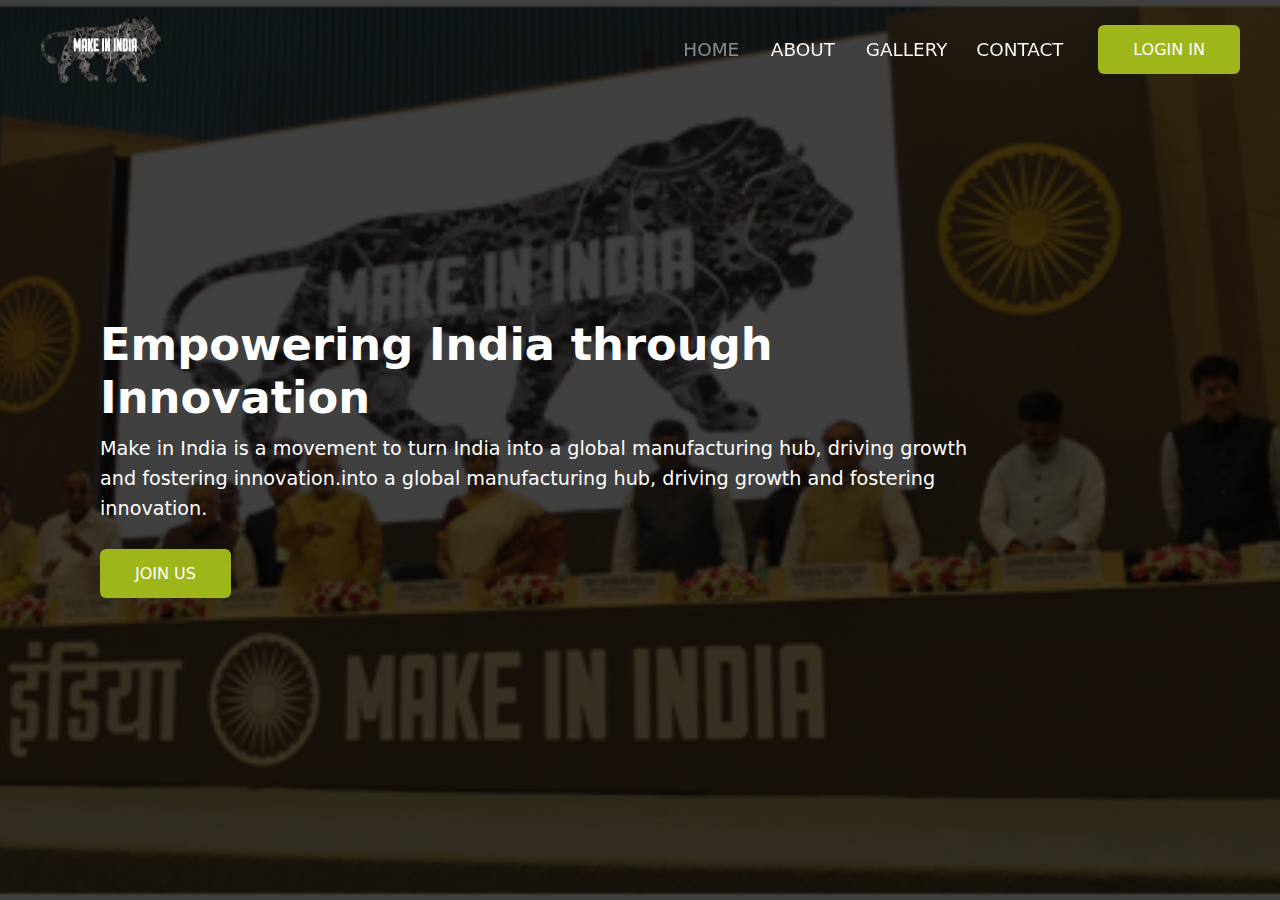
==== index.html @ be311ae3 "Add files via upload" ====
<!DOCTYPE html>
<html>
 <head>
  <title>Make in India</title>
  <link rel="stylesheet" href="style.css">
 </head>
 <body>
  <header>
	<img src="./pictures/logo.png">
	<nav>
		<a href="#" class="active">HOME</a>
		<a href="abt.html">ABOUT</a>
		<a href="srv.html">GALLERY</a>
		<a href="cnt.html">CONTACT</a>
		<a href="login.html" class="btn-ctn">LOGIN IN</a>
	</nav>
  </header>
  <section>
  <div class="content">
  <div class="ctn-dts">
	<h1 style="--i:0;">Empowering India through Innovation</h1>
	<p style="--i:1;">Make in India is a movement to turn India into a global manufacturing hub, driving growth and fostering innovation.into a global manufacturing hub, driving growth and fostering innovation.</p>
	<a href="abt.html" class="btn-ctn">JOIN US</a>
  </div>
  </div>
  </section>
 </body>
</html>
---- style.css ----
*{
	padding: 0;
	margin: 0;
	text-decoration: none;
	box-sizing: border-box;
}
@keyframes fadeIn {from{opacity: 0;} to{ opacity: 1;}}
@keyframes slide {from{opacity: 0; transform: translateX(100%);} to{ opacity: 1;transform: translateX(0);}}
@keyframes slideRight {from{opacity: 0; transform: translateX(-100%);} to{ opacity: 1;transform: translateX(0);}}
@keyframes slideDown {from{opacity: 0; transform: translateY(-100%);} to{ opacity: 1;transform: translateY(0);}}
@keyframes rotate {from{opacity: 0; transform: rotateX(90deg);} to{ opacity: 1;transform: rotateX(0);}}
@keyframes jump{
	0%{opacity: 0; transform: translateY(20%);}
	50%{opacity: 1; transform: translateY(-10%);}
	100%{opacity: 1; transform: translateY(0%);}
}
@keyframes opening{
	0%{ transform: scale(0);}
	50%{ transform: scale(1.1);}
	100%{ transform: scale(1);}
}
:root{--theme: #9fb61b;}
a{color: #fff;}
h1{font-size: 2.8rem; margin-bottom: 10px;}
h2{font-size: 2rem; margin-bottom: 10px;}
p{font-size: 1.2rem; margin-bottom: 40px; line-height: 30px;}
body{
	color: #fff;
	font-family:system-ui, sans-serif;
	overflow-x: hidden;
	animation: fadeIn 1s;
}
section{
	background: linear-gradient(rgba(0,0,0,0.75),rgba(0,0,0,0.75)), url(./pictures/bg.png) no-repeat center;
	background-size: cover;
	height: 100dvh;
}
header{
	width: 100%;
	padding: 15px 40px;
	display: flex;
	justify-content: space-between;
	position: absolute;
	top: 0;
	animation: slideDown 1s cubic-bezier(0.19,1,0.22,1);
}
nav{
	display: flex;
	margin: 10px 0;
	align-items: center;
	gap: 40px;
}
nav a{
	color: transparent;
	background: linear-gradient(to right, var(--theme) 50% , #fff 50%) 100% 0/ 200%;
	background-clip: text;
	scale: 1.15;
	transition: scale 0.2s, background 0.5s;
}
nav a:hover{
	background-position: 0 0;
	scale: 1.25;
}
.btn-ctn{
	all: unset;
	padding: 15px 35px;
	background-color: var(--theme);
	border-radius: 6px;
	transition: 0.3s linear;
	cursor: pointer;
}
.btn-ctn:hover{
	filter: brightness(110%);
}
.btn-dts:active{
	scale: 1.12 0.45;
}
.active{
	color: rgba(255,255,255,0.5);
	background: none;
}
.active:hover{
	color: rgba(255,255,255,0.5);
	scale: 1.15;
}
.content{
	height: 100vh;
	display: flex;
	align-items: center;
	margin-left: 100px;
	max-width: 900px;
	animation: slide 1s;
}
.ctn-dts *{
	animation: slide 1s;
	animation-delay: calc(var(--i)*100ms);
}
.about, .gallery{
	display: grid;
	grid-template-columns: 50% 50%;
	align-items: center;
	justify-items: center;
	gap: 10px;
	padding: 20px;
}
.gallery{
	height: fit-content;
	transform: translateY(30px);
}
.gallery img{
	width: 300px;
	height: 250px;
	animation: slide 1s;
}
.abt-dts{
	text-align: justify;
	max-width: 500px;
	animation: slideRight 1s;
}
.abt-dts *{ 
	animation: slideRight 1s;
	animation-delay: calc(var(--i)*100ms); 
}
img.sm{width: 200px; height: 150px;}
img.fir{align-self: self-end; justify-self: self-start;}
img.sec{align-self: baseline; justify-self: flex-end;}
.services{
	padding-top: 70px;
	text-align: center;
}
.srv-dts{
	display: grid;
	grid-template-columns: repeat(3, 350px);
	gap: 30px;
	justify-content: center;
}
.srv-dts *{	border-radius: 5px;}
.s1{
	position: relative;
	overflow: hidden;
	height: 320px;
	opacity: 0;
	border: 2px solid #fff;
	animation: jump 1s forwards;
	animation-delay: calc(var(--i)*100ms);
	cursor:pointer;
}
.s1 img{
	height: 100%;
	transition: 0.3s linear;
	scale: 1.15;
}
.imgcap{
	position:absolute;
	top: 100%;
	height: 100%;
	background-color: rgba(96, 102, 10, 0.5);
	backdrop-filter: blur(0);
	transition: 0.5s linear;
	padding: 20px;
} 
.s1:hover .imgcap{
	top: 0;
	backdrop-filter: blur(5px);
}
.s1:hover img{scale: 1;}
.contact{
	display: grid;
	grid-template-columns: 45% 55%;
	padding-top: 70px;
}
.cnt-dts{
	text-align: center;
	align-self: center;
	margin-left: 80px;
	max-width: 400px;
	animation: slideRight 1s;
}
fieldset{
	padding: 30px;
	border: none;
	border-left: 2px solid #fff;
}
input, textarea{
	padding: 8px;
	margin: 10px 15px;
	width: 80%;
	height: 45px;
	outline: 0px;
	outline-offset: -1px;
	border: none;
	color: #fff;
	font-size: 1.1rem;
	background-color: #fff2;
	border-radius: 3px;
	animation: slide 1s forwards;
	animation-delay: calc(var(--i)*100ms);
	opacity: 0;
	transition: 0.04s linear;
}
textarea{height: 100px; resize: none;}
input:focus, textarea:focus{outline: 2px solid #fff; outline-offset: 2px;}
input::placeholder, textarea::placeholder{color: #fffa;}
input[type=submit]{
	border: none;
	cursor: pointer;
	transition: 0.2s linear;
}
input[type=submit]:hover{
	background-color: #fff;
	color: #000;
}
.login{
	display: flex;
	text-align: center;
	justify-content: center;
}
.login-form{
	width: 500px;
	padding-top: 50px;
	background-color: #fff2;
	position: absolute;;
	top: 25%;
	border-radius: 10px;
	box-shadow: 0 0 10px rgba(0,0,0,0.1);
	backdrop-filter: blur(5px);
	animation: opening 1s forwards;
}
span{
	display: inline-block;
	width: 80%;
	text-align: start;
}
.tt{color: var(--theme);}
input[type=checkbox]{
	accent-color: var(--theme);
	margin: 0 2px;
	width: 15px;
	height: 15px;
}
.log *{
	transform: rotateX(90deg);
	animation: rotate 1s forwards;
	animation-delay: calc(var(--i)* 100ms);
}
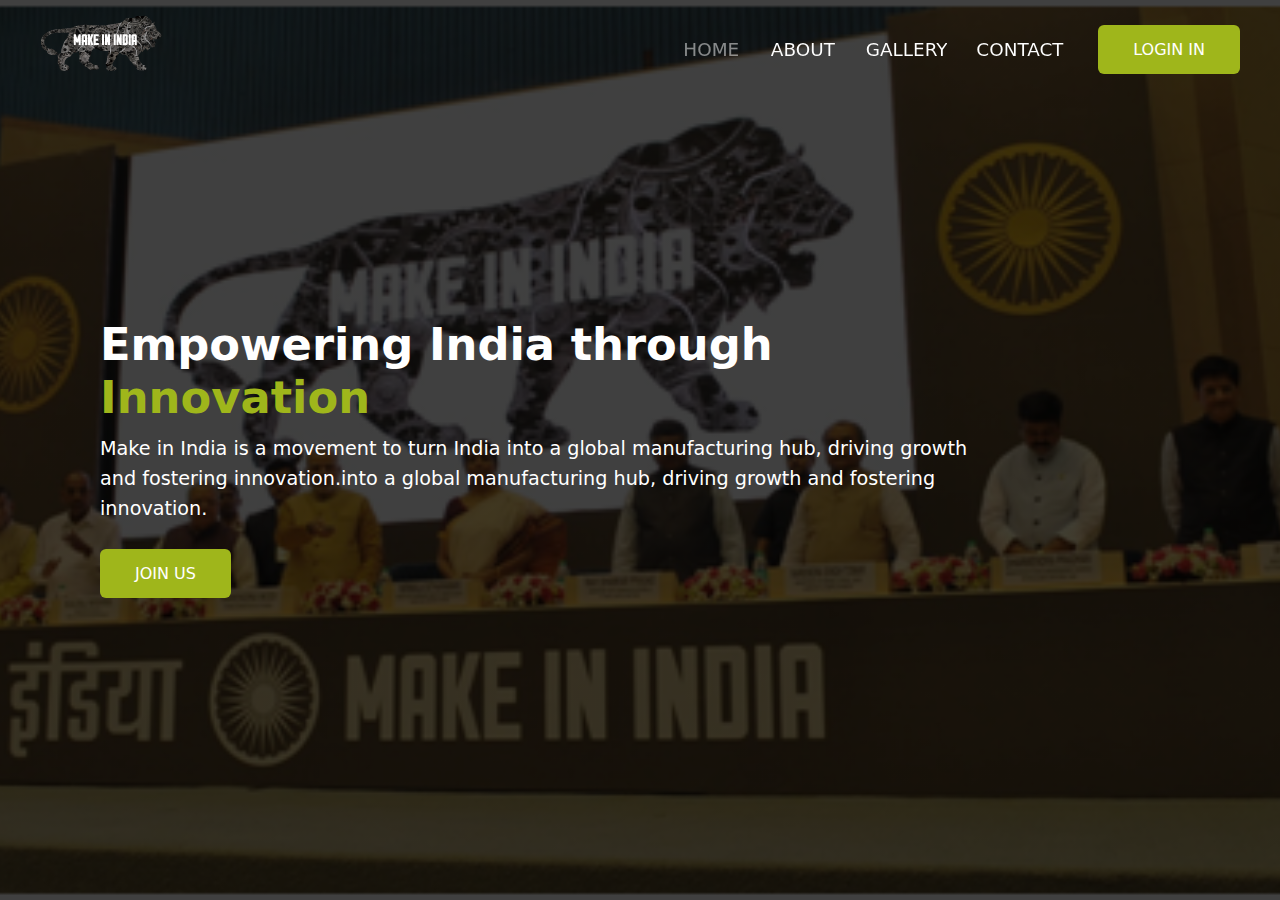
==== commit 75481951: "index.html" ====
--- a/index.html
+++ b/index.html
@@ -6,7 +6,7 @@
  </head>
  <body>
   <header>
-	<img src="./pictures/logo.png">
+	<a href="index.html"><img src="./pictures/logo.png"></a>
 	<nav>
 		<a href="#" class="active">HOME</a>
 		<a href="abt.html">ABOUT</a>
@@ -18,7 +18,7 @@
   <section>
   <div class="content">
   <div class="ctn-dts">
-	<h1 style="--i:0;">Empowering India through Innovation</h1>
+	<h1 style="--i:0;">Empowering India through <span class="tt">Innovation</span></h1>
 	<p style="--i:1;">Make in India is a movement to turn India into a global manufacturing hub, driving growth and fostering innovation.into a global manufacturing hub, driving growth and fostering innovation.</p>
 	<a href="abt.html" class="btn-ctn">JOIN US</a>
   </div>
